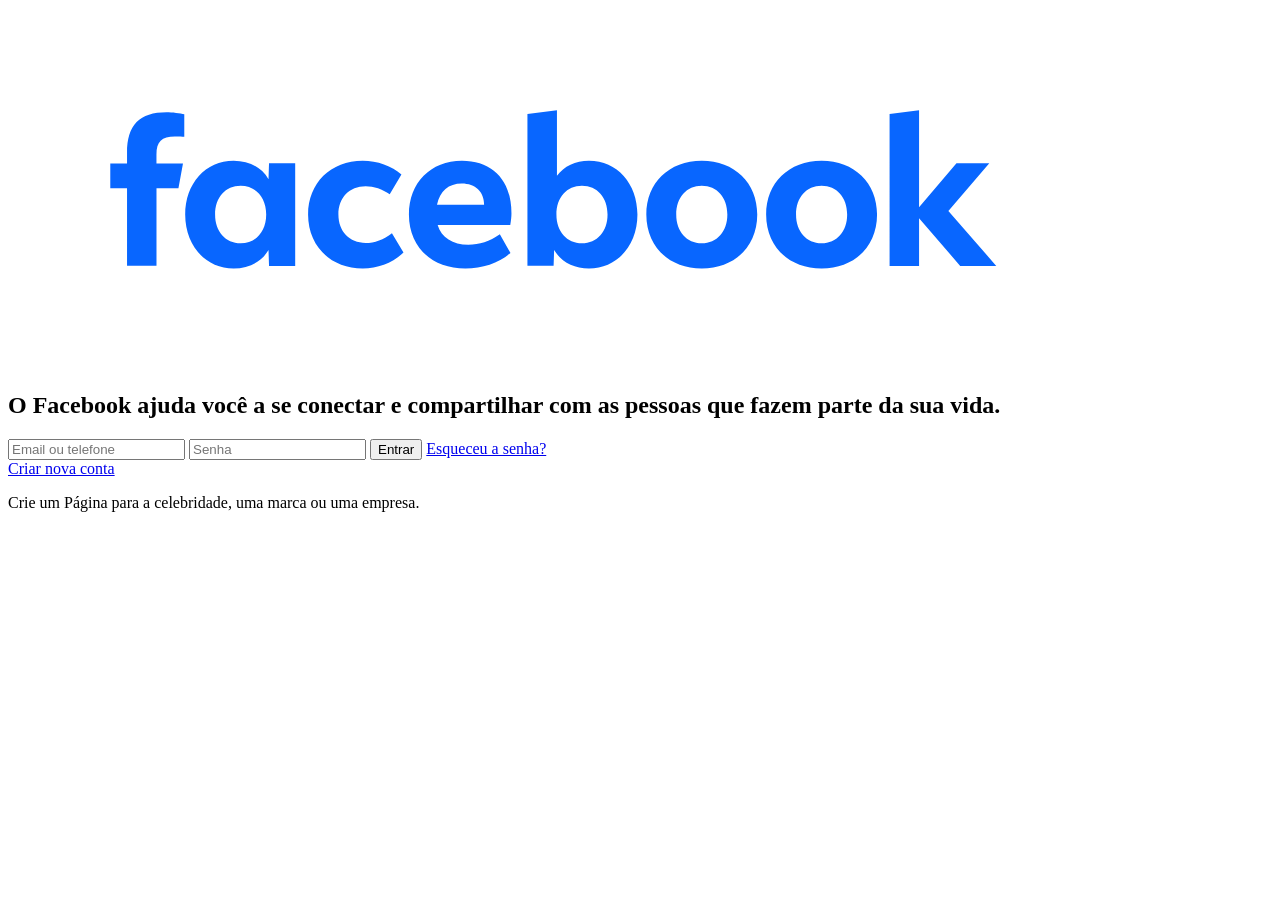
==== facebook/html/index.html @ d25fa271 "Organizando os diretórios" ====
<!DOCTYPE html>
<html lang="pt-BR">
<head>
    <meta charset="UTF-8">
    <meta name="viewport" content="width=device-width, initial-scale=1.0">
    <title>Facebook - entre ou cadastre-se</title>
    <link rel="icon" type="image/png" href="../image/facebook.png" >
    <link rel="stylesheet" href="../css/login.css">
</head>
<body>
    <div>
        <div>
            <img src="../image/Facebook.svg" alt="Imagem com o nome Facebook">
            <h2>
                O Facebook ajuda você a se conectar e compartilhar com as pessoas que fazem parte da sua vida.
            </h2>
        </div>

        <div>
            <form action="">
                <input type="email" placeholder="Email ou telefone">
                <input type="password" placeholder="Senha">
                <button>Entrar</button>
                <a href="#">Esqueceu a senha?</a>
                <div></div>
                <a href="#">Criar nova conta</a>
            </form>

            <p>Crie um Página para a celebridade, uma marca ou uma empresa.</p>
            
        </div>
    </div>
</body>
</html>
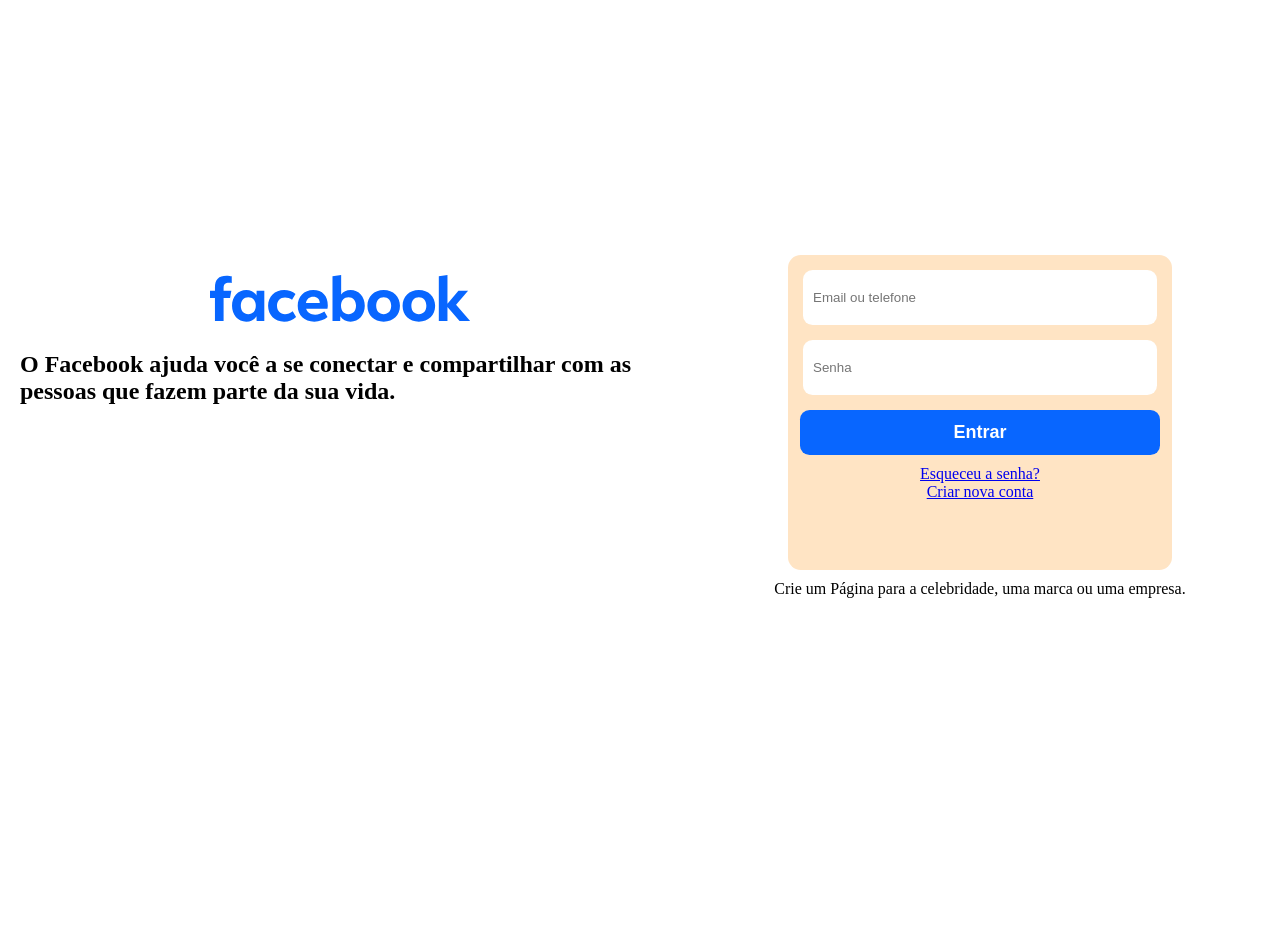
==== commit 1307d4bd: "Modificando o arquivo index.css. Alterando o formulário de login." ====
--- a/facebook/html/index.html
+++ b/facebook/html/index.html
@@ -8,15 +8,15 @@
     <link rel="stylesheet" href="../css/login.css">
 </head>
 <body>
-    <div>
-        <div>
+    <div class="container">
+        <div class="container-right">
             <img src="../image/Facebook.svg" alt="Imagem com o nome Facebook">
             <h2>
                 O Facebook ajuda você a se conectar e compartilhar com as pessoas que fazem parte da sua vida.
             </h2>
         </div>
 
-        <div>
+        <div class="container-right">
             <form action="">
                 <input type="email" placeholder="Email ou telefone">
                 <input type="password" placeholder="Senha">
--- a/facebook/css/login.css
+++ b/facebook/css/login.css
@@ -0,0 +1,79 @@
+* {
+    margin: 0;
+    padding: 0;
+    box-sizing: border-box;
+}
+
+.container {
+    margin: 20px;
+    height: 100vh;
+    width: 100vw;
+    display: flex;
+    align-items: center;
+}   
+
+img {
+    height: 106px;
+}
+
+.container-left {
+    height: 50vh;
+    width: 50vw;
+    display: flex;
+    flex-direction: column;
+    align-self: center;
+}
+
+.container-right {
+    height: 50vh;
+    width: 50vw;
+    display: flex;
+    flex-direction: column;
+    align-items: center;
+}
+
+.container-right form {
+    margin: 10px;
+    display: flex;
+    flex-direction: column;
+    background-color: bisque;
+    width: 60%;
+    height: 70%;
+    border-radius: 0.8rem;
+}
+
+input {
+    border-radius: 0.6rem;
+    margin: 0 15px;
+    height: 55px;
+    padding: 10px;
+    outline: none;
+    border: 0;
+}
+
+input[type='email'] {
+    margin-top: 15px;
+    margin-bottom: 15px ;
+}
+
+input[type='password'] {
+    margin-bottom: 10px;
+}
+
+button {
+    width: 94%;
+    align-self: center;
+    margin: 5px;
+    height: 45px;
+    background-color: #0866ff;
+    border: none;
+    color: white;
+    font-size: 18px;
+    font-weight: bold;
+    border-radius: 0.6rem;
+    margin-bottom: 10px;
+}
+
+a {
+    align-self: center;
+}
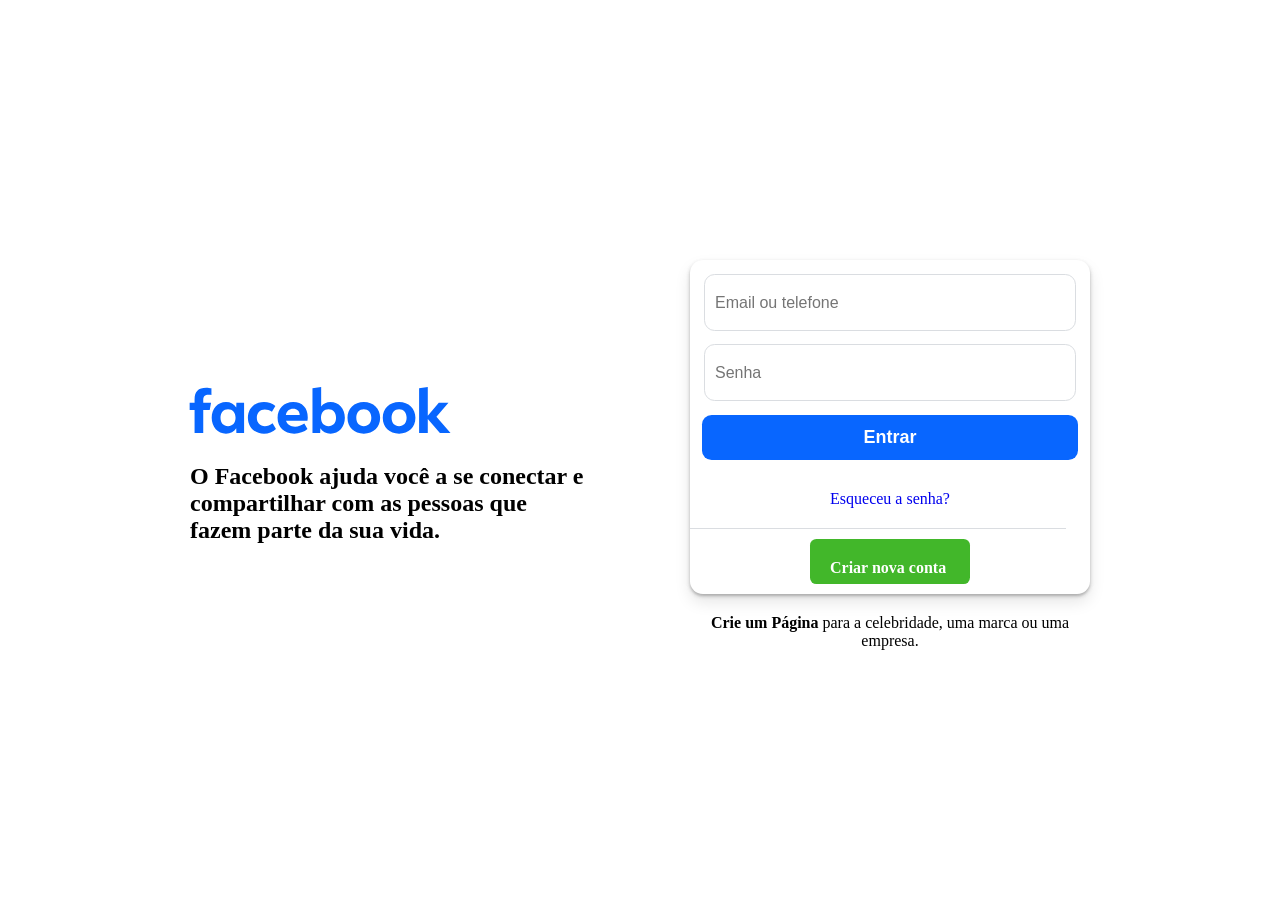
==== commit d15acbd0: "Alteração feita no container direito e esquerdo." ====
--- a/facebook/html/index.html
+++ b/facebook/html/index.html
@@ -9,7 +9,7 @@
 </head>
 <body>
     <div class="container">
-        <div class="container-right">
+        <div class="container-left">
             <img src="../image/Facebook.svg" alt="Imagem com o nome Facebook">
             <h2>
                 O Facebook ajuda você a se conectar e compartilhar com as pessoas que fazem parte da sua vida.
@@ -22,11 +22,13 @@
                 <input type="password" placeholder="Senha">
                 <button>Entrar</button>
                 <a href="#">Esqueceu a senha?</a>
-                <div></div>
-                <a href="#">Criar nova conta</a>
+                <div class="toSeparate"></div>
+                <div class="btn">
+                    <a href="#">Criar nova conta</a>
+                </div>
             </form>
 
-            <p>Crie um Página para a celebridade, uma marca ou uma empresa.</p>
+            <p><strong>Crie um Página</strong> para a celebridade, uma marca ou uma empresa.</p>
             
         </div>
     </div>
--- a/facebook/css/login.css
+++ b/facebook/css/login.css
@@ -1,45 +1,61 @@
+:root {
+    --color-background-green: #42b72a;
+    --color-white-border: #dadde1;
+    --color-white-text: #fff;
+    --color-blue-textBackground: #0866ff;
+    --color-bodytext-black: #1c1e21;
+}
+
 * {
+    border: 0;
     margin: 0;
     padding: 0;
     box-sizing: border-box;
 }
 
 .container {
-    margin: 20px;
+    box-sizing: border-box;
     height: 100vh;
     width: 100vw;
     display: flex;
     align-items: center;
+    justify-content: center;
+    column-gap: 100px;
 }   
 
 img {
     height: 106px;
+    position: relative;
+    left: -70px;
 }
 
 .container-left {
-    height: 50vh;
-    width: 50vw;
+    height: 500px;
+    width: 400px;
     display: flex;
     flex-direction: column;
     align-self: center;
+    justify-content: center;
+
 }
 
 .container-right {
-    height: 50vh;
-    width: 50vw;
+    height: 500px;
+    width: 400px;
     display: flex;
     flex-direction: column;
     align-items: center;
+    justify-content: center;
 }
 
 .container-right form {
+    width: 100%;
     margin: 10px;
     display: flex;
     flex-direction: column;
-    background-color: bisque;
-    width: 60%;
-    height: 70%;
+    background-color: var(--color-white-text);
     border-radius: 0.8rem;
+    box-shadow: 0 2px 2px rgba(0, 0, 0, .1), 0 2px 4px rgba(0, 0, 0, .1), 0 8px 16px rgba(0, 0, 0, .1), 0 2px 4px rgba(0, 0, 0, .1);
 }
 
 input {
@@ -49,6 +65,7 @@
     padding: 10px;
     outline: none;
     border: 0;
+    outline: 1px solid var(--color-white-border);
 }
 
 input[type='email'] {
@@ -60,20 +77,74 @@
     margin-bottom: 10px;
 }
 
+input[placeholder] {
+    font-size: 16px;
+}
+
 button {
     width: 94%;
     align-self: center;
     margin: 5px;
     height: 45px;
-    background-color: #0866ff;
+    background-color: var(--color-blue-textBackground);
     border: none;
     color: white;
     font-size: 18px;
     font-weight: bold;
     border-radius: 0.6rem;
     margin-bottom: 10px;
+    font-weight: bold;
 }
 
 a {
     align-self: center;
+    text-decoration: none;
+    margin: 20px;
+
 }
+
+.toSeparate {
+    border-bottom: 1px solid var(--color-white-border);
+    width: 94%;
+}
+
+
+.btn {
+    box-sizing: border-box;
+    background-color: var(--color-background-green);
+    margin: 10px;
+    height: 45px;
+    width: 160px;
+    align-self: center;
+    border-radius: 0.4rem;
+}
+
+.btn a {
+    position: absolute;
+    color: var(--color-white-text);
+    font-weight: bold;
+}
+
+/* div .btn {
+    box-sizing: border-box;
+    background-color: var(--color-background-green);
+    border: var(--color-white-border);
+    height: 45px;
+    margin: 10px;
+    border-radius: 0.4rem;
+    width: 150px;
+    text-align: center;
+    font-weight: bold;
+    align-self: center;
+} */
+
+h2 {
+    text-align: start;
+    font-size: 24px;
+}
+
+p {
+    margin-top: 10px;
+    text-align: center;
+}
+    
